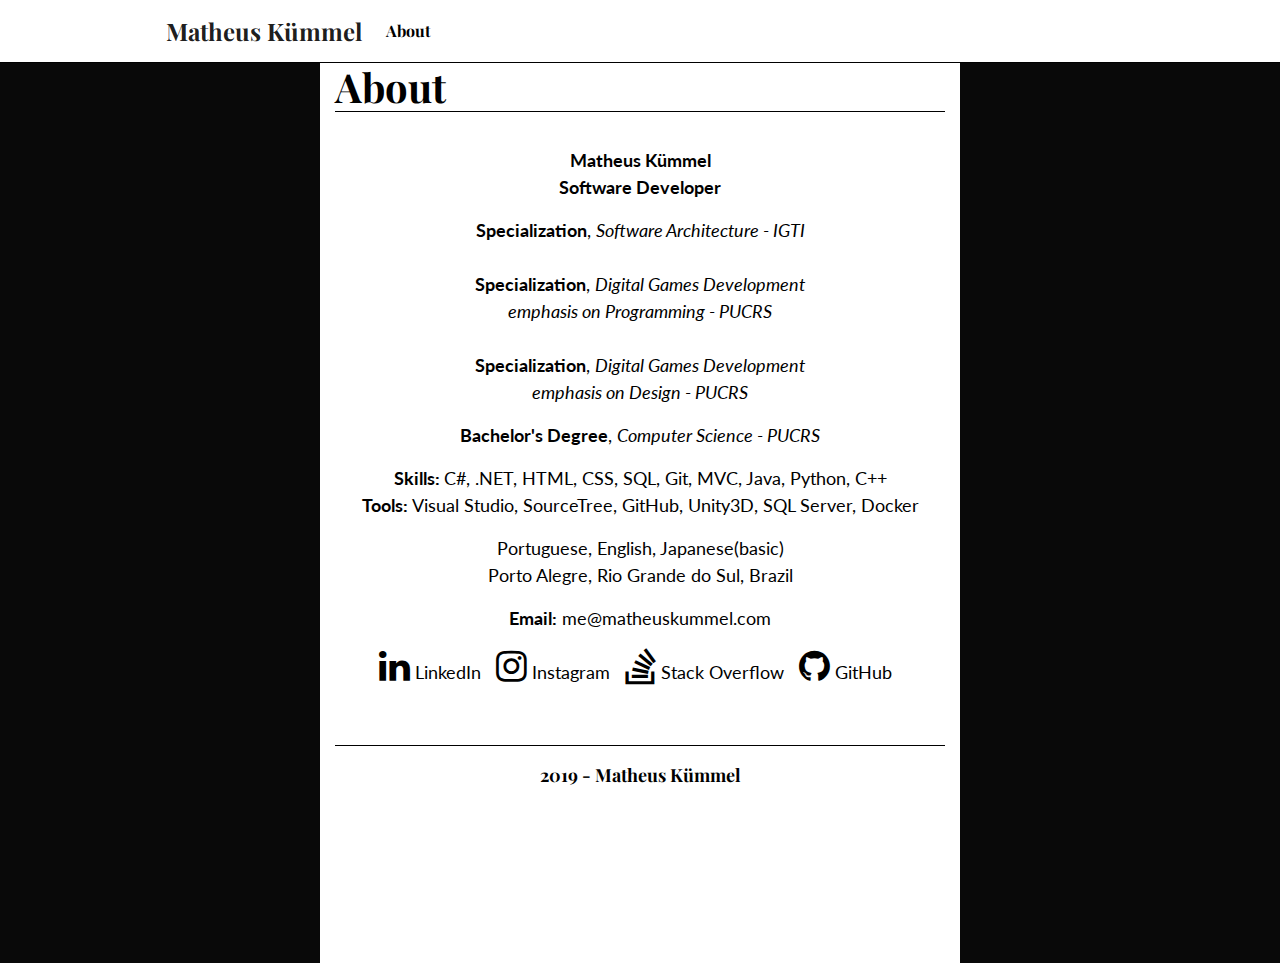
==== about.html @ dffeaf84 "Revert "Updated about page, removed stackoverflow links"" ====
﻿<head>
    <meta charset="utf-8" />
    <meta name="viewport" content="width=device-width, initial-scale=1, shrink-to-fit=no">
    <title>Matheus K.</title>

    <link href="https://fonts.googleapis.com/css?family=Lato|Playfair+Display|Rozha+One" rel="stylesheet">
    <link rel="stylesheet" href="https://cdnjs.cloudflare.com/ajax/libs/font-awesome/4.7.0/css/font-awesome.min.css">
    <link rel="stylesheet" href="https://maxcdn.bootstrapcdn.com/bootstrap/4.0.0/css/bootstrap.min.css" integrity="sha384-Gn5384xqQ1aoWXA+058RXPxPg6fy4IWvTNh0E263XmFcJlSAwiGgFAW/dAiS6JXm"
        crossorigin="anonymous">
    <script src="https://code.jquery.com/jquery-3.2.1.slim.min.js" integrity="sha384-KJ3o2DKtIkvYIK3UENzmM7KCkRr/rE9/Qpg6aAZGJwFDMVNA/GpGFF93hXpG5KkN"
        crossorigin="anonymous"></script>
    <script src="https://cdnjs.cloudflare.com/ajax/libs/popper.js/1.12.9/umd/popper.min.js" integrity="sha384-ApNbgh9B+Y1QKtv3Rn7W3mgPxhU9K/ScQsAP7hUibX39j7fakFPskvXusvfa0b4Q"
        crossorigin="anonymous"></script>
    <script src="https://maxcdn.bootstrapcdn.com/bootstrap/4.0.0/js/bootstrap.min.js" integrity="sha384-JZR6Spejh4U02d8jOt6vLEHfe/JQGiRRSQQxSfFWpi1MquVdAyjUar5+76PVCmYl"
        crossorigin="anonymous"></script>
    <link rel="stylesheet" href="mainstyle.css" />
    <link rel="stylesheet" href="aboutstyle.css" />
</head>

<body>
    <nav class="navbar navbar-expand-lg navbar-light text-center">
        <a class="navbar-brand" href="index.html" title="Home">Matheus Kümmel</a>
        <button class="navbar-toggler" type="button" data-toggle="collapse" data-target="#navbarNavDropdown"
            aria-controls="navbarNavDropdown" aria-expanded="false" aria-label="Toggle navigation">
            <span class="navbar-toggler-icon"></span>
        </button>
        <div class="collapse navbar-collapse" id="navbarNavDropdown">
            <ul class="navbar-nav">
                <li class="nav-item">
                    <a class="nav-link" href="about.html" title="About">About</a>
                </li>
            </ul>
        </div>
    </nav>
    <div class="container wrap">
        <h2 class="page-header">About</h2>

        <div id="boxContainer">
            <br />
            <p>
                <b>Matheus Kümmel</b> <br />
                <b>Software Developer</b>
            </p>
            <p>
                <b>Specialization</b>, <i><span>Software Architecture - IGTI</span></i> <br /> <br />
                <b>Specialization</b>, <i><span>Digital Games Development</span><br /><span>emphasis on Programming - PUCRS</span></i>
                <br /><br />
                <b>Specialization</b>, <i><span>Digital Games Development</span><br /> <span>emphasis on Design - PUCRS</span></i>
            </p>
            <p><b>Bachelor's Degree</b>, <i>Computer Science - PUCRS</i></p>
            <p>
                <b>Skills: </b>C#, .NET, HTML, CSS, SQL, Git, MVC, Java, Python, C++<br />
                <b>Tools: </b>Visual Studio, SourceTree, GitHub, Unity3D, SQL Server, Docker<br />
            </p>
            <p>
                Portuguese, English, Japanese(basic)<br />
                Porto Alegre, Rio Grande do Sul, Brazil<br />
            </p>
            <p><b>Email:</b> me@matheuskummel.com</p>
            <p>
                <a class="socialnetwork" href="https://www.linkedin.com/in/matheus-kummel/" title="My LinkedIn profile">
                    <i class="fa fa-linkedin fa-2x"></i>
                    LinkedIn
                </a>
                <a class="socialnetwork" href="https://www.instagram.com/matheus.kummel/" title="My Instagram profile">
                    <i class="fa fa-instagram fa-2x"></i>
                    Instagram
                </a>
                <a class="socialnetwork" href="https://stackoverflow.com/users/story/8512195" title="My StackOverflow story">
                    <i class="fa fa-stack-overflow fa-2x"></i>
                    Stack Overflow
                </a>
                <a class="socialnetwork" href="https://github.com/mckummel" title="My GitHub page">
                    <i class="fa fa-github fa-2x"></i>
                    GitHub
                </a>
            </p>
            <br />
            <hr />
            <b id="footer">2019 - Matheus Kümmel</b>
        </div>
    </div>

</body>

</html>
---- mainstyle.css ----
﻿html,
body {
    height: 100%;
}

body {
    height: 100%;
    background: #090909;
    background-repeat: repeat;
    background-size: auto auto;
}

h1 {
    font-family: 'Lato', sans-serif;
    color: white;
    font-weight: bold;
}

h2 {
    font-family: 'Lato', sans-serif;
    color: white;
    font-weight: bold;
}

footer {
    font-family: 'Playfair Display', serif;
    color: white;
    position: absolute;
    left: 10%;
    bottom: 0;
    height: 22px;
    overflow: hidden;
}

.centered-text {
    position: absolute;
    top: 50%;
    left: 50%;
    transform: translate(-50%, -50%);
    text-align: center;
}

.socialnetwork {
    padding-right: 10px;
    display: inline-block;
}

.header-link {
    color: white;
}

.body-content {
    padding-left: 15px;
    padding-right: 15px;
}

.navbar {
    font-family: 'Playfair Display', serif;
    background-color: white;
    border-bottom: solid 1px;
    border-bottom-color: black;
}

.navbar-brand {
    font-size: 24px;
    font-weight: bold;
}

.navbar-light .navbar-nav .nav-link {
    font-weight: bold;
    color: black;
}

input,
select,
textarea {
    max-width: 280px;
}

.container {
    padding-right: 15px;
    padding-left: 15px;
    margin-right: auto;
    margin-left: auto;
}

@media (max-width: 600px) {
    .navbar-brand {
        margin-left: 25px;
    }

    .navbar-inverse .navbar-brand {
        font-size: 20px;
    }

    .navbar-inverse .navbar-nav>li>a {
        color: #000;
        font-size: 16px;
    }

    .dropdown-menu,
    .dropdown-toggle {
        font-size: 16px;
    }

    .container {
        width: 65%;
    }

    h1 {
        font-size: 50px;
    }

    h2 {
        font-size: 25px;
    }
}

@media (min-width: 600px) {
    .navbar-brand {
        margin-left: 50px;
    }

    .navbar-inverse .navbar-brand {
        font-size: 20px;
    }

    .navbar-inverse .navbar-nav>li>a {
        color: #000;
        font-size: 16px;
    }

    .dropdown-menu,
    .dropdown-toggle {
        font-size: 16px;
    }

    .container {
        width: 65%;
    }

    h1 {
        font-size: 50px;
    }

    h2 {
        font-size: 25px;
    }
}

@media (min-width: 992px) {
    .navbar-brand {
        margin-left: 100px;
    }

    .navbar-inverse .navbar-brand {
        font-size: 22px;
    }

    .navbar-inverse .navbar-nav>li>a {
        color: #000;
        font-size: 17px;
    }

    .dropdown-menu,
    .dropdown-toggle {
        font-size: 17px;
    }

    .container {
        width: 50%;
    }

    h1 {
        font-size: 60px;
    }

    h2 {
        font-size: 27px;
    }
}

@media (min-width: 1200px) {
    .navbar-brand {
        margin-left: 150px;
    }

    .navbar-inverse .navbar-brand {
        font-size: 24px;
    }

    .navbar-inverse .navbar-nav>li>a {
        color: #000;
        font-size: 18px;
    }

    .dropdown-menu,
    .dropdown-toggle {
        font-size: 18px;
    }

    .container {
        width: 50%;
    }

    h1 {
        font-size: 70px;
    }

    h2 {
        font-size: 30px;
    }
}
---- aboutstyle.css ----
﻿html,
body {
    height: 100%;
}

hr {
    position: relative;
    border-top: 1px solid #000;
}

.wrap {
    font-family: 'Lato', sans-serif;
    text-align: center;
    background: white;
    /*  rgba(157, 203, 253, 0.80); light blue */
    /*background: rgba(238, 232, 170, 0.80);  light yellow */
    /*background: rgba(60, 179, 113, 0.80); grass green*/
    color: black;
    min-height: 100%;
    height: auto !important;
    height: 100%;
    position: relative;
}

.page-header {
    font-family: 'Playfair Display', serif;
    text-align: left;
    border-bottom: 1px solid #000;
    color: black;
}

.socialnetwork {
    padding-right: 10px;
    display: inline-block;
    color: black;
}

#footer {
    font-family: 'Playfair Display', serif;
    color: black;
    left: 1%;
    text-align: left;
}

@media (max-width: 600px) {

    .wrap {
        width: 65%;
    }

    .page-header {
        font-size: 32px;
    }

    #boxContainer {
        font-size: 16px;
    }
}


@media (min-width: 600px) {


    .wrap {
        width: 65%;
    }

    .page-header {
        font-size: 32px;
    }

    #boxContainer {
        font-size: 16px;
    }
}

@media (min-width: 992px) {

    .wrap {
        width: 50%;
    }

    .page-header {
        font-size: 36px;
    }

    #boxContainer {
        font-size: 17px;
    }

}

@media (min-width: 1200px) {

    .wrap {
        width: 50%;
    }

    .page-header {
        font-size: 40px;
    }

    #boxContainer {
        font-size: 18px;
    }
}
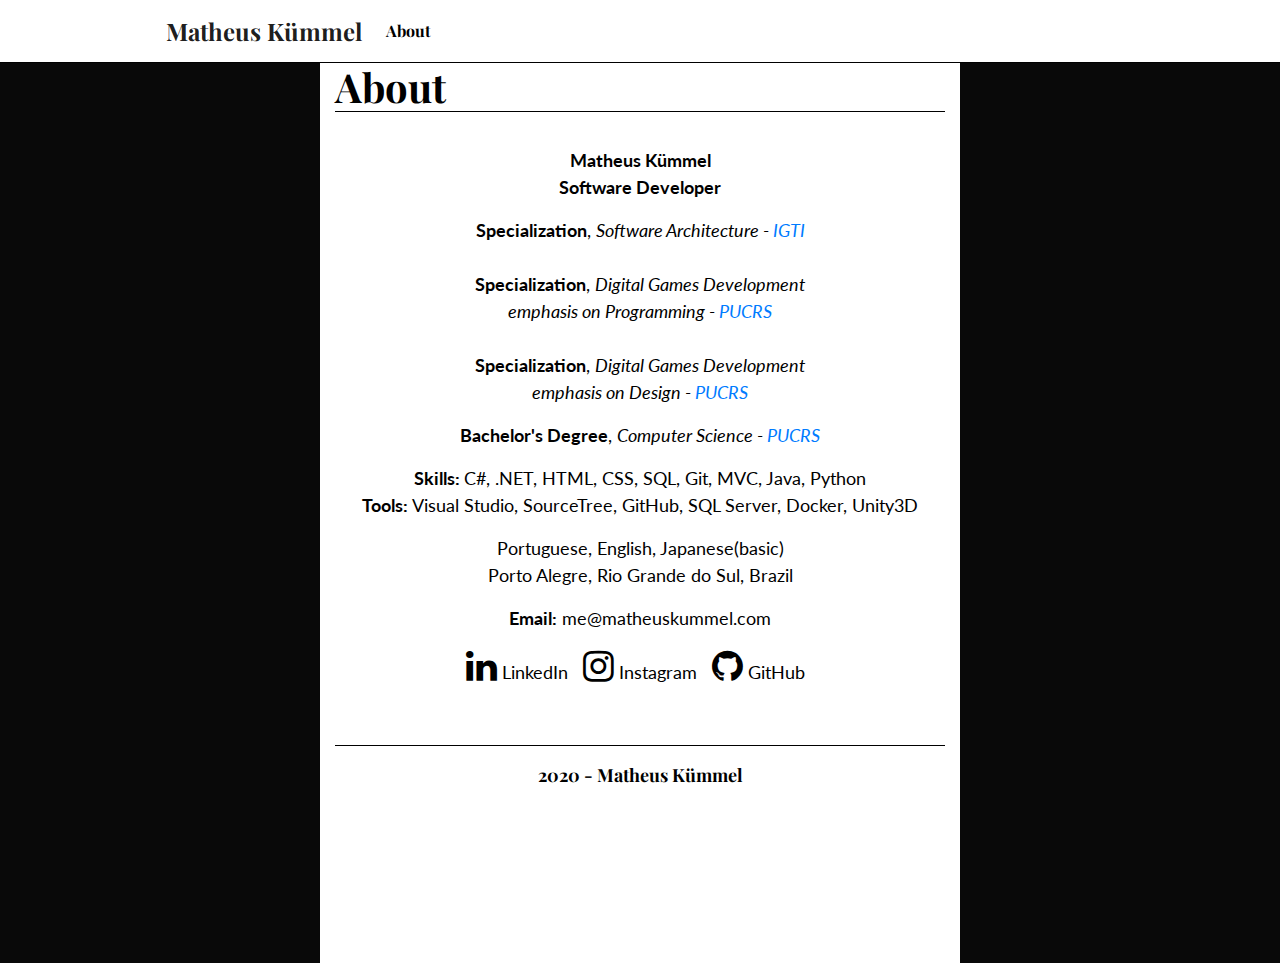
==== commit 2c0a47ff: "June 2020 Update" ====
--- a/about.html
+++ b/about.html
@@ -42,15 +42,15 @@
                 <b>Software Developer</b>
             </p>
             <p>
-                <b>Specialization</b>, <i><span>Software Architecture - IGTI</span></i> <br /> <br />
-                <b>Specialization</b>, <i><span>Digital Games Development</span><br /><span>emphasis on Programming - PUCRS</span></i>
+                <b>Specialization</b>, <i><span>Software Architecture - <a href="https://www.igti.com.br/">IGTI</a></span></i> <br /> <br />
+                <b>Specialization</b>, <i><span>Digital Games Development</span><br /><span>emphasis on Programming - <a href="http://www.pucrs.br/en/">PUCRS</a></span></i>
                 <br /><br />
-                <b>Specialization</b>, <i><span>Digital Games Development</span><br /> <span>emphasis on Design - PUCRS</span></i>
+                <b>Specialization</b>, <i><span>Digital Games Development</span><br /> <span>emphasis on Design - <a href="http://www.pucrs.br/en/">PUCRS</a></span></i>
             </p>
-            <p><b>Bachelor's Degree</b>, <i>Computer Science - PUCRS</i></p>
+            <p><b>Bachelor's Degree</b>, <i>Computer Science - <a href="http://www.pucrs.br/en/">PUCRS</a></i></p>
             <p>
-                <b>Skills: </b>C#, .NET, HTML, CSS, SQL, Git, MVC, Java, Python, C++<br />
-                <b>Tools: </b>Visual Studio, SourceTree, GitHub, Unity3D, SQL Server, Docker<br />
+                <b>Skills: </b>C#, .NET, HTML, CSS, SQL, Git, MVC, Java, Python<br />
+                <b>Tools: </b>Visual Studio, SourceTree, GitHub, SQL Server, Docker, Unity3D<br />
             </p>
             <p>
                 Portuguese, English, Japanese(basic)<br />
@@ -66,10 +66,6 @@
                     <i class="fa fa-instagram fa-2x"></i>
                     Instagram
                 </a>
-                <a class="socialnetwork" href="https://stackoverflow.com/users/story/8512195" title="My StackOverflow story">
-                    <i class="fa fa-stack-overflow fa-2x"></i>
-                    Stack Overflow
-                </a>
                 <a class="socialnetwork" href="https://github.com/mckummel" title="My GitHub page">
                     <i class="fa fa-github fa-2x"></i>
                     GitHub
@@ -77,7 +73,7 @@
             </p>
             <br />
             <hr />
-            <b id="footer">2019 - Matheus Kümmel</b>
+            <b id="footer">2020 - Matheus Kümmel</b>
         </div>
     </div>
 
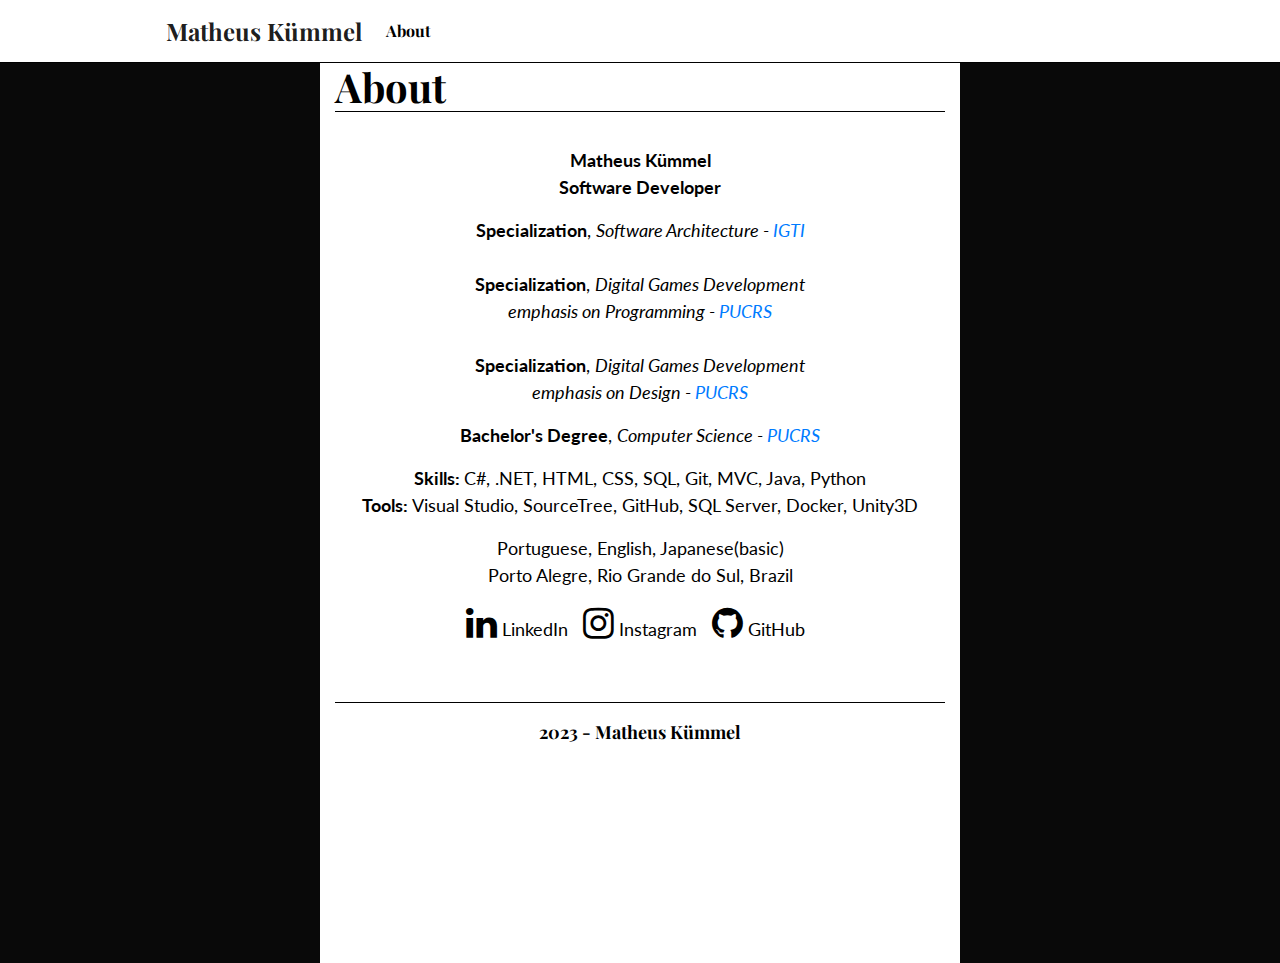
==== commit 16cd9946: "Update about.html" ====
--- a/about.html
+++ b/about.html
@@ -56,7 +56,6 @@
                 Portuguese, English, Japanese(basic)<br />
                 Porto Alegre, Rio Grande do Sul, Brazil<br />
             </p>
-            <p><b>Email:</b> me@matheuskummel.com</p>
             <p>
                 <a class="socialnetwork" href="https://www.linkedin.com/in/matheus-kummel/" title="My LinkedIn profile">
                     <i class="fa fa-linkedin fa-2x"></i>
@@ -73,10 +72,10 @@
             </p>
             <br />
             <hr />
-            <b id="footer">2020 - Matheus Kümmel</b>
+            <b id="footer">2023 - Matheus Kümmel</b>
         </div>
     </div>
 
 </body>
 
-</html>+</html>
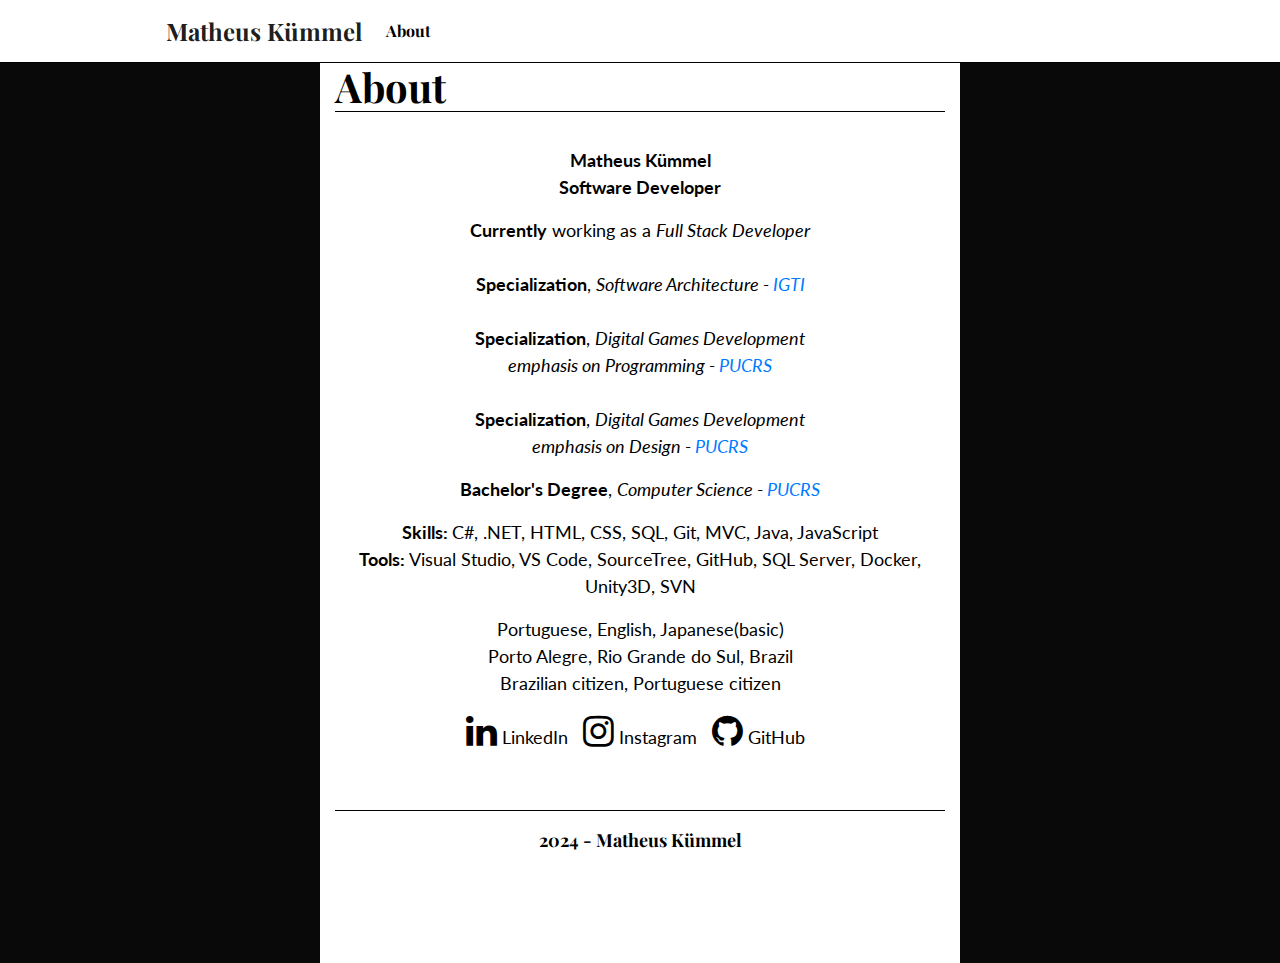
==== commit a57e44e9: "Update about.html" ====
--- a/about.html
+++ b/about.html
@@ -42,6 +42,7 @@
                 <b>Software Developer</b>
             </p>
             <p>
+                <b>Currently</b> working as a <i>Full Stack Developer</i> <br/> <br/>
                 <b>Specialization</b>, <i><span>Software Architecture - <a href="https://www.igti.com.br/">IGTI</a></span></i> <br /> <br />
                 <b>Specialization</b>, <i><span>Digital Games Development</span><br /><span>emphasis on Programming - <a href="http://www.pucrs.br/en/">PUCRS</a></span></i>
                 <br /><br />
@@ -49,12 +50,13 @@
             </p>
             <p><b>Bachelor's Degree</b>, <i>Computer Science - <a href="http://www.pucrs.br/en/">PUCRS</a></i></p>
             <p>
-                <b>Skills: </b>C#, .NET, HTML, CSS, SQL, Git, MVC, Java, Python<br />
-                <b>Tools: </b>Visual Studio, SourceTree, GitHub, SQL Server, Docker, Unity3D<br />
+                <b>Skills: </b>C#, .NET, HTML, CSS, SQL, Git, MVC, Java, JavaScript<br />
+                <b>Tools: </b>Visual Studio, VS Code, SourceTree, GitHub, SQL Server, Docker, Unity3D, SVN<br />
             </p>
             <p>
                 Portuguese, English, Japanese(basic)<br />
                 Porto Alegre, Rio Grande do Sul, Brazil<br />
+                Brazilian citizen, Portuguese citizen
             </p>
             <p>
                 <a class="socialnetwork" href="https://www.linkedin.com/in/matheus-kummel/" title="My LinkedIn profile">
@@ -72,7 +74,7 @@
             </p>
             <br />
             <hr />
-            <b id="footer">2023 - Matheus Kümmel</b>
+            <b id="footer">2024 - Matheus Kümmel</b>
         </div>
     </div>
 
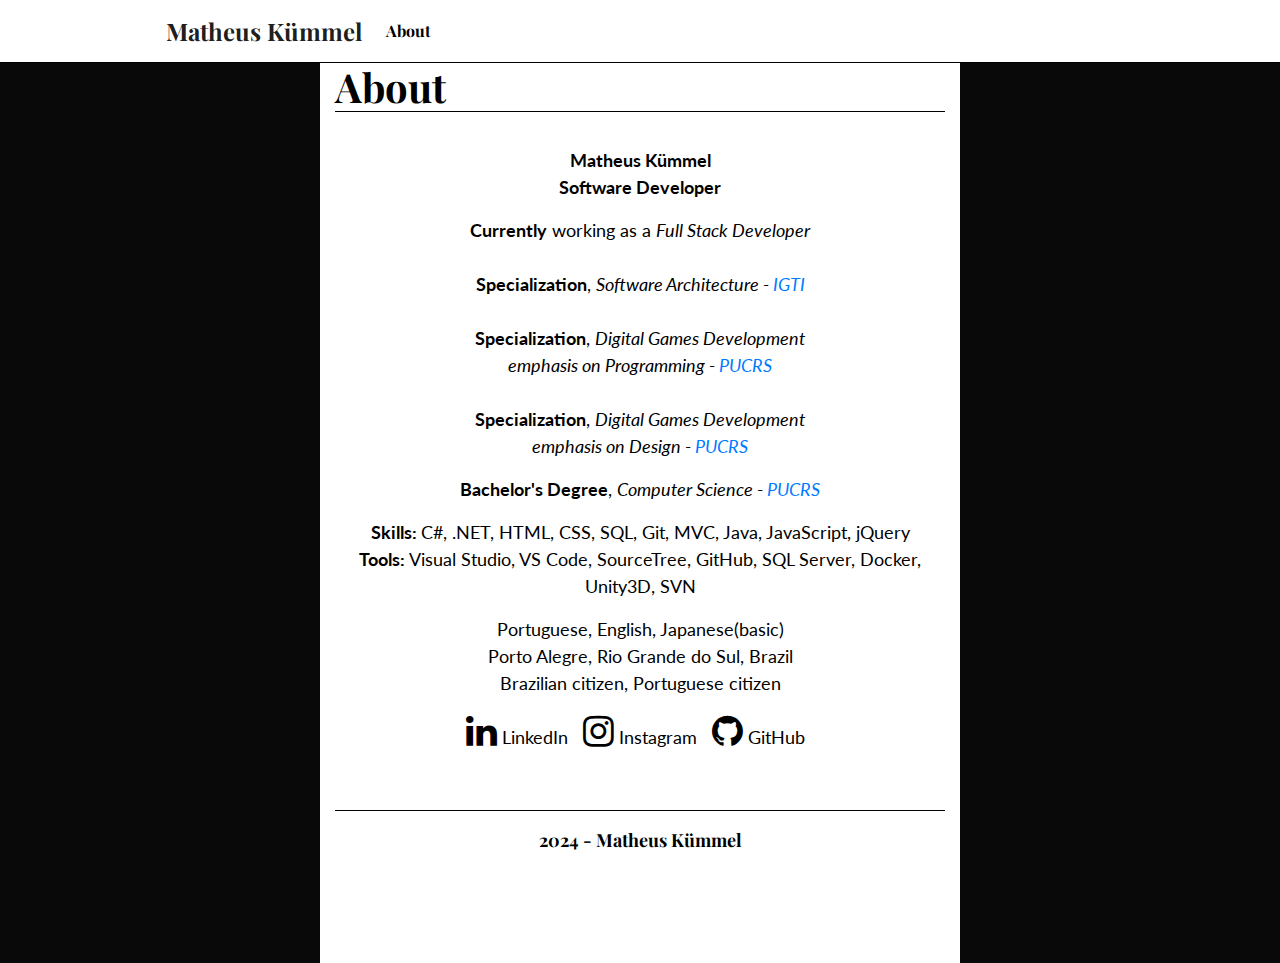
==== commit 6fb3e25f: "Update about.html" ====
--- a/about.html
+++ b/about.html
@@ -50,7 +50,7 @@
             </p>
             <p><b>Bachelor's Degree</b>, <i>Computer Science - <a href="http://www.pucrs.br/en/">PUCRS</a></i></p>
             <p>
-                <b>Skills: </b>C#, .NET, HTML, CSS, SQL, Git, MVC, Java, JavaScript<br />
+                <b>Skills: </b>C#, .NET, HTML, CSS, SQL, Git, MVC, Java, JavaScript, jQuery<br />
                 <b>Tools: </b>Visual Studio, VS Code, SourceTree, GitHub, SQL Server, Docker, Unity3D, SVN<br />
             </p>
             <p>
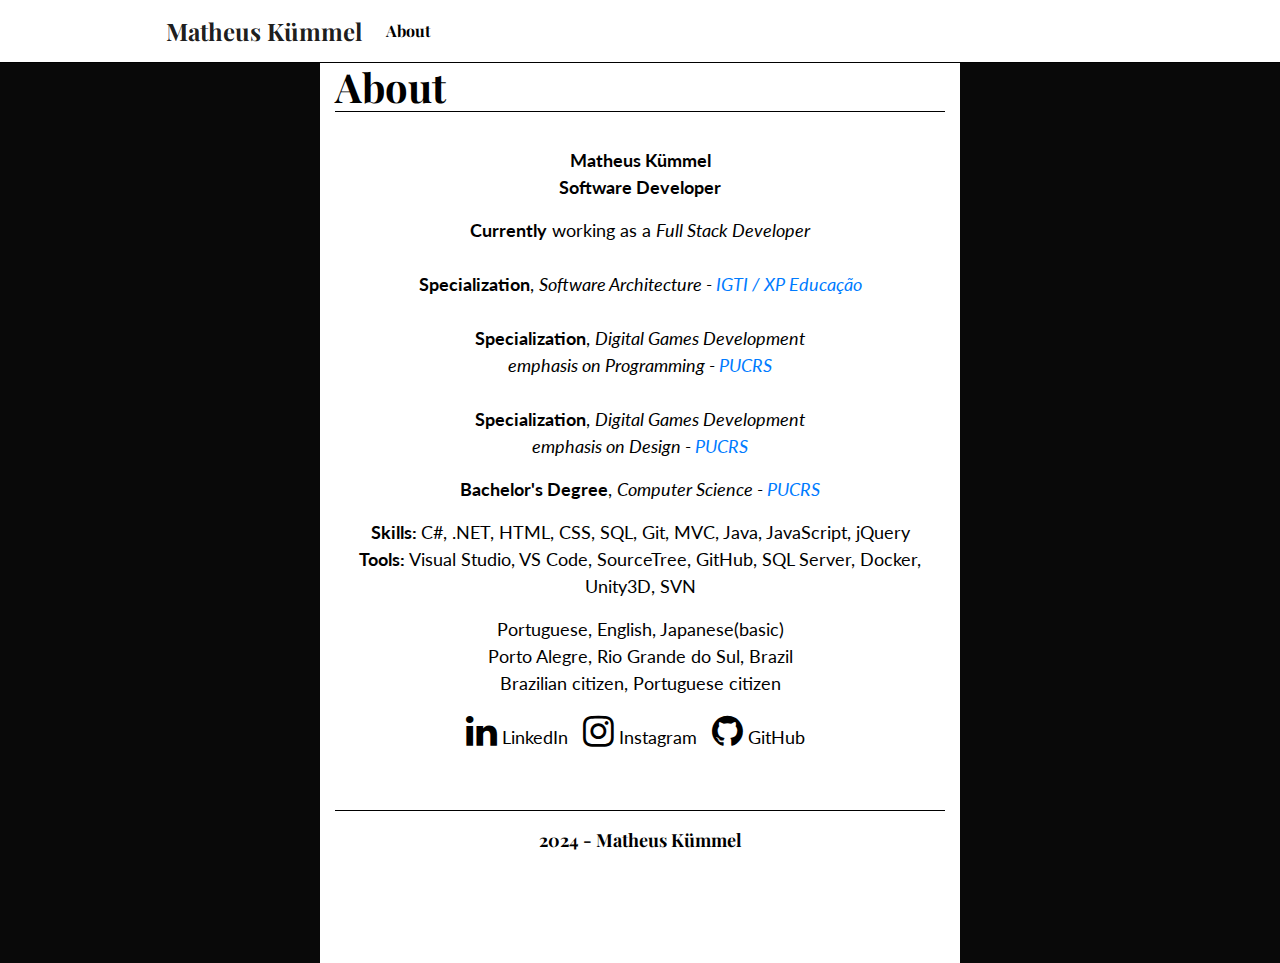
==== commit e775cfec: "Update about.html" ====
--- a/about.html
+++ b/about.html
@@ -43,7 +43,7 @@
             </p>
             <p>
                 <b>Currently</b> working as a <i>Full Stack Developer</i> <br/> <br/>
-                <b>Specialization</b>, <i><span>Software Architecture - <a href="https://www.igti.com.br/">IGTI</a></span></i> <br /> <br />
+                <b>Specialization</b>, <i><span>Software Architecture - <a href="https://www.igti.com.br/">IGTI / XP Educação</a></span></i> <br /> <br />
                 <b>Specialization</b>, <i><span>Digital Games Development</span><br /><span>emphasis on Programming - <a href="http://www.pucrs.br/en/">PUCRS</a></span></i>
                 <br /><br />
                 <b>Specialization</b>, <i><span>Digital Games Development</span><br /> <span>emphasis on Design - <a href="http://www.pucrs.br/en/">PUCRS</a></span></i>
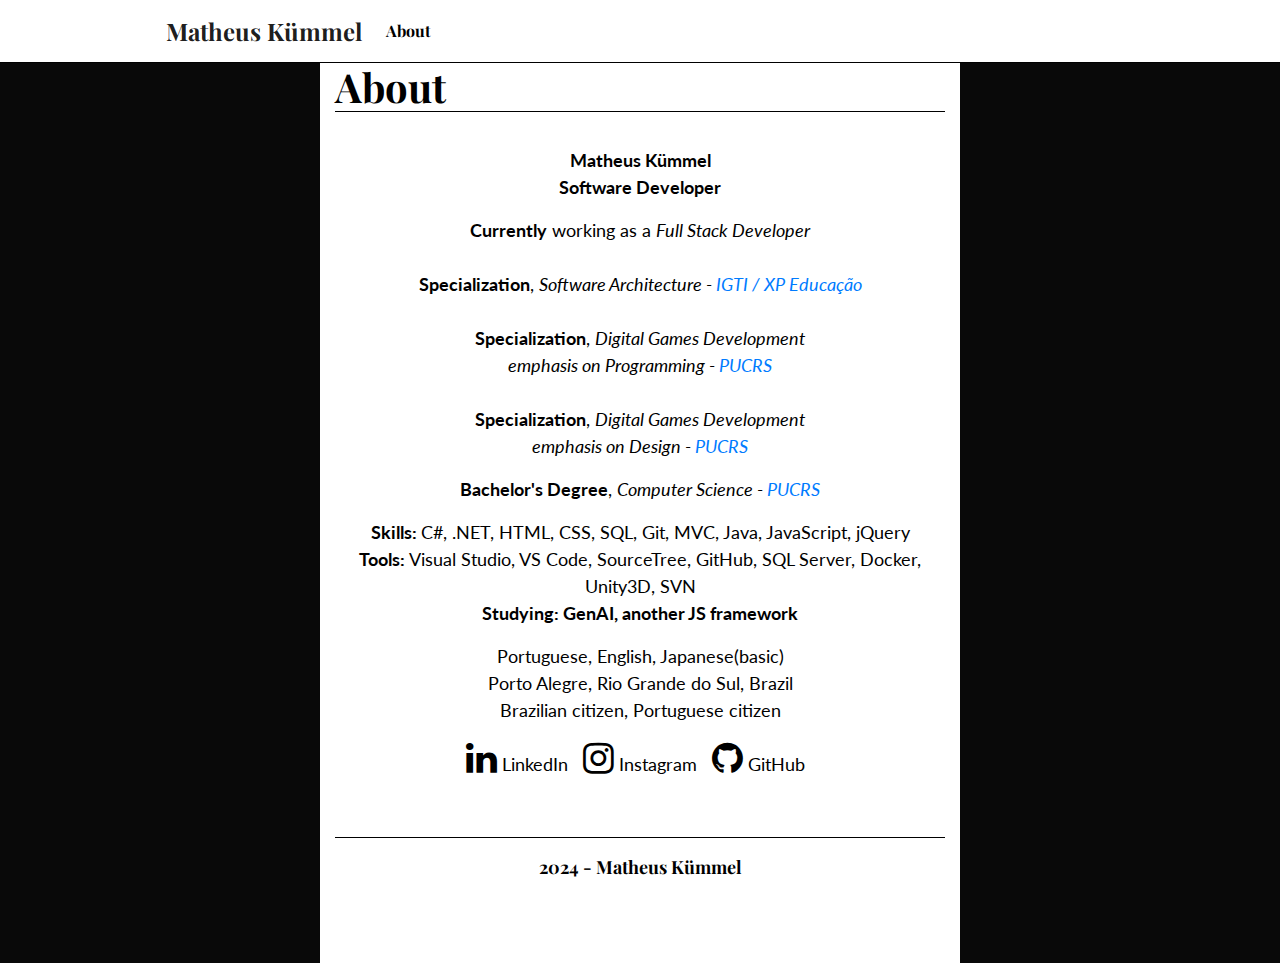
==== commit 0532c71c: "Update about.html" ====
--- a/about.html
+++ b/about.html
@@ -52,6 +52,7 @@
             <p>
                 <b>Skills: </b>C#, .NET, HTML, CSS, SQL, Git, MVC, Java, JavaScript, jQuery<br />
                 <b>Tools: </b>Visual Studio, VS Code, SourceTree, GitHub, SQL Server, Docker, Unity3D, SVN<br />
+                <b>Studying: GenAI, another JS framework</b> <br/>
             </p>
             <p>
                 Portuguese, English, Japanese(basic)<br />
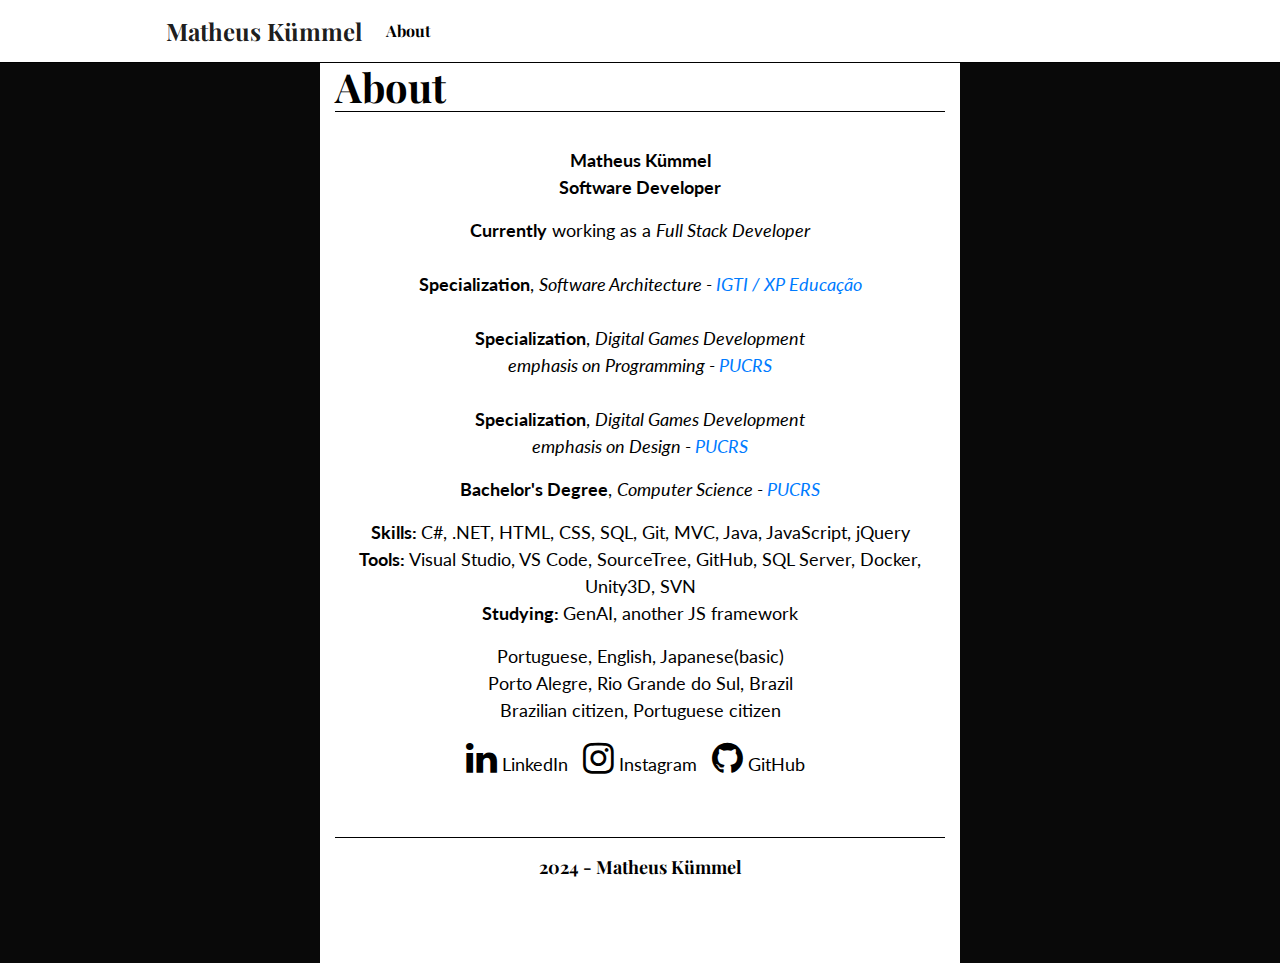
==== commit ee53ff63: "Update about.html" ====
--- a/about.html
+++ b/about.html
@@ -52,7 +52,7 @@
             <p>
                 <b>Skills: </b>C#, .NET, HTML, CSS, SQL, Git, MVC, Java, JavaScript, jQuery<br />
                 <b>Tools: </b>Visual Studio, VS Code, SourceTree, GitHub, SQL Server, Docker, Unity3D, SVN<br />
-                <b>Studying: GenAI, another JS framework</b> <br/>
+                <b>Studying: </b> GenAI, another JS framework <br/>
             </p>
             <p>
                 Portuguese, English, Japanese(basic)<br />
